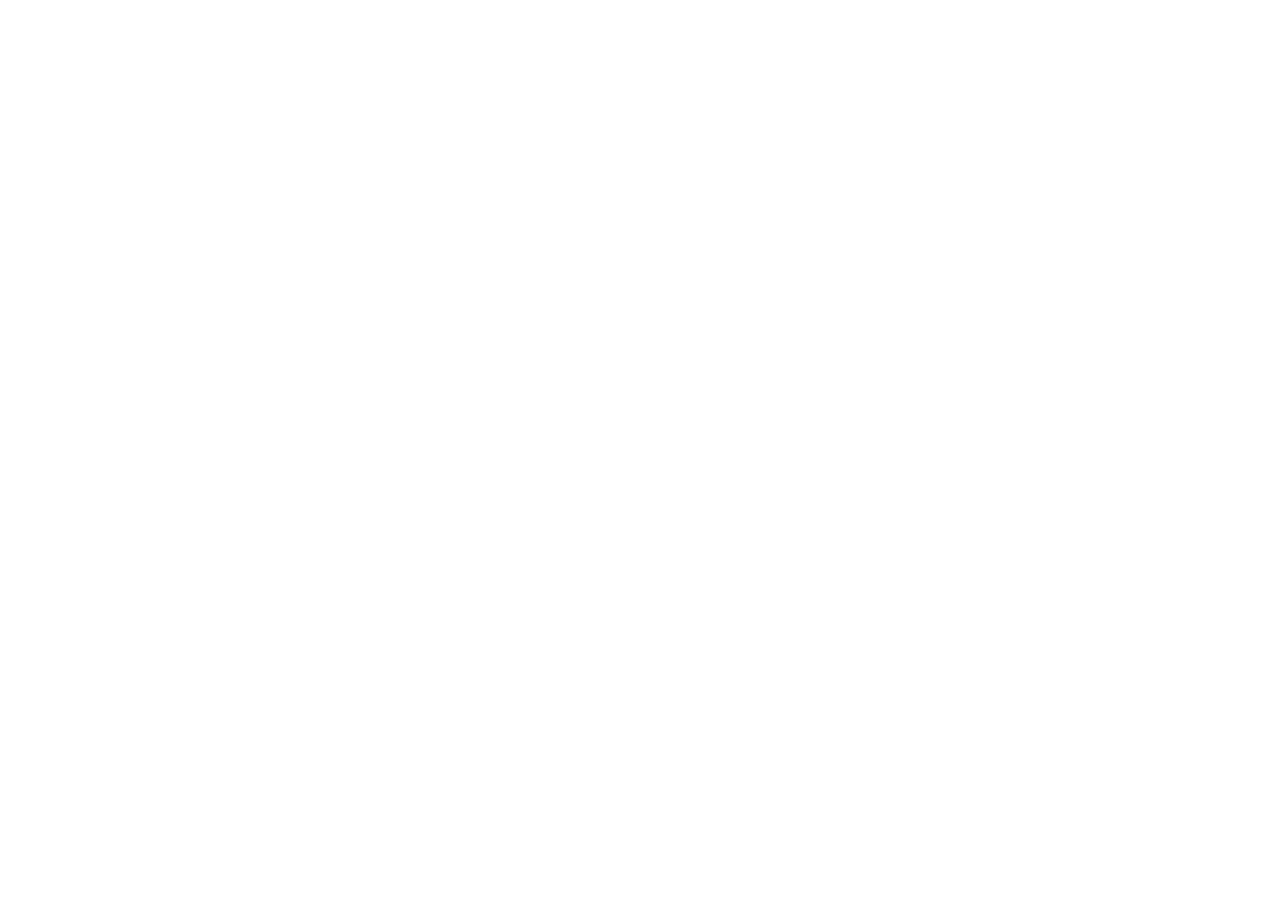
==== nova-venda.html @ 7224ac3c "linkei os botoes, e criei input de busca." ====
<!DOCTYPE html>
<html lang="en">

<head>
    <meta charset="UTF-8">
    <meta name="viewport" content="width=device-width, initial-scale=1.0">
    <title>Nova Venda</title>
</head>

<body>

</body>

</html>
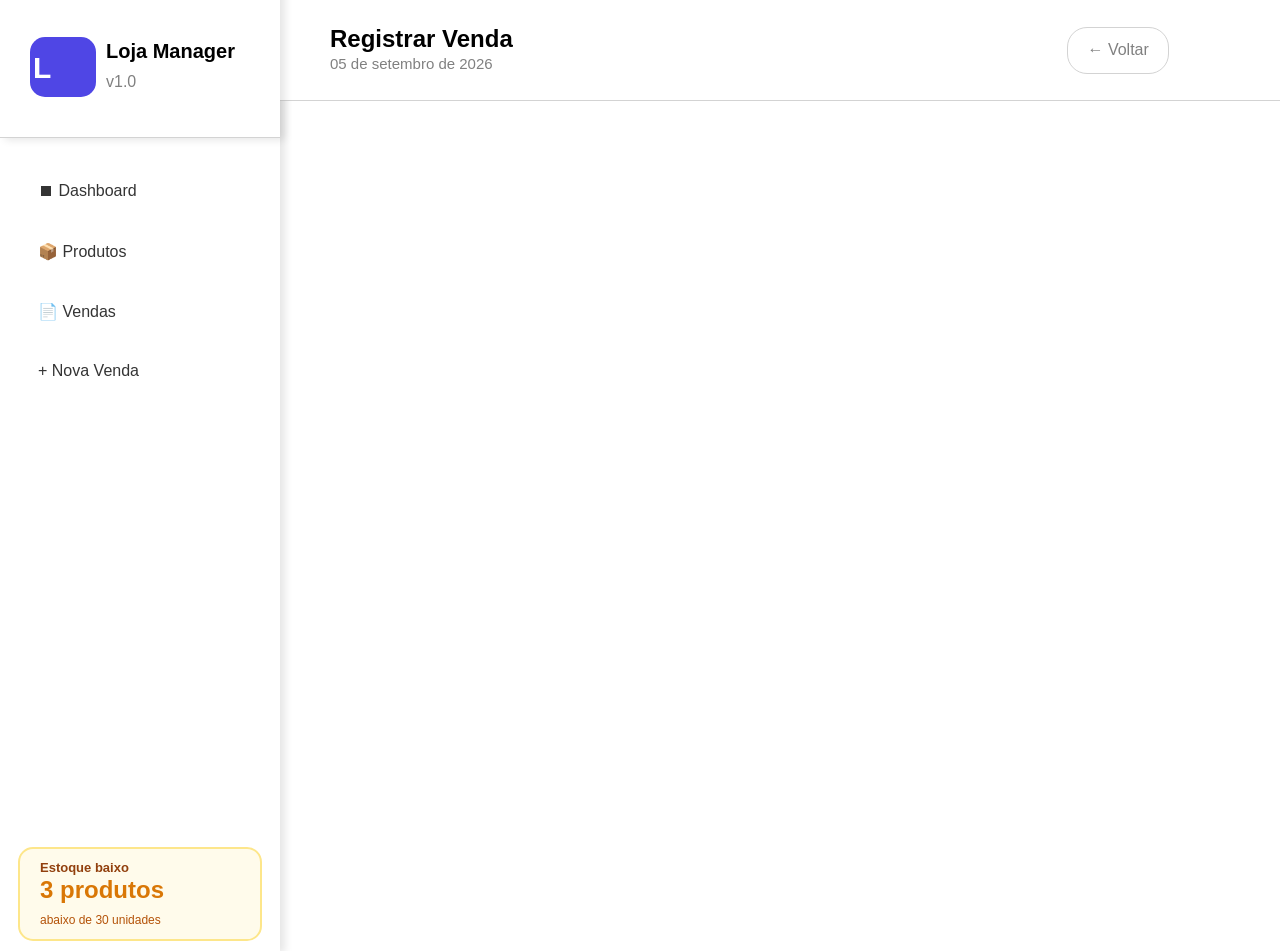
==== commit 3aa806a2: "fiz o basico de vendas e nova venda, e criei o botao da direita em cima da aba rodutos :)" ====
--- a/nova-venda.html
+++ b/nova-venda.html
@@ -5,10 +5,41 @@
     <meta charset="UTF-8">
     <meta name="viewport" content="width=device-width, initial-scale=1.0">
     <title>Nova Venda</title>
-</head>
+    <link rel="stylesheet" href="nova-venda.css" </head>
 
 <body>
+    <div class="sidebar">
+        <div class="user">
+            <div class="logo">
+                <p>L</p>
+            </div>
 
+            <h1>Loja Manager</h1>
+            <p id="v">v1.0</p>
+        </div>
+
+        <div class="sidebar-baixo">
+            <nav class="nav-link">
+                <a href="index.html">⏹ Dashboard</a>
+                <a href="produtos.html">📦 Produtos</a>
+                <a href="vendas.html">📄 Vendas</a>
+                <a href="nova-venda.html">+ Nova Venda</a>
+            </nav>
+
+            <div class="alerta">
+                <h2>Estoque baixo</h2>
+                <p id="alerta-side">3 produtos</p>
+                <p>abaixo de 30 unidades</p>
+            </div>
+        </div>
+    </div>
+
+    <div class="main">
+        <div class="dash">
+            <h2>Registrar Venda</h2>
+            <p>05 de setembro de 2026</p>
+            <a href="vendas.html">← Voltar</a>
+        </div>
 </body>
 
 </html>
--- a/nova-venda.css
+++ b/nova-venda.css
@@ -0,0 +1,213 @@
+html {
+    font-family: sans-serif;
+}
+
+body {
+    margin: 0;
+    display: grid;
+    grid-template-areas: "sidebar main main main main"
+        "sidebar main main main main"
+        "sidebar main main main main"
+        "sidebar main main main main";
+    grid-template-columns: 280px auto;
+    height: 100vh;
+
+}
+
+
+.content {
+    padding-right: 100px;
+    padding-left: 100px;
+    width: 70vw;
+    grid-area: content;
+}
+
+.main {
+    display: grid;
+    grid-area: main;
+
+    grid-template-areas: "header header header header"
+        "content content content content";
+
+    grid-template-rows: 110px;
+    grid-template-columns: 100%;
+}
+
+/*HEADER DASHBOARDDD*/
+
+
+.dash {
+    background-color: #FFFFFF;
+    display: grid;
+    grid-template-columns: repeat(3, 1fr);
+    grid-template-rows: 0;
+    border-bottom: 1px solid lightgray;
+    height: 100px;
+    padding-left: 50px;
+}
+
+.dash h2 {
+    font-size: 24px;
+    position: relative;
+    top: 5px;
+}
+
+.dash p {
+    display: grid;
+    grid-column: 1;
+    font-size: 15px;
+    position: relative;
+    top: 40px;
+    color: gray;
+}
+
+.dash a {
+    display: grid;
+    justify-self: end;
+    justify-content: center;
+    align-items: center;
+    align-self: center;
+    grid-column: 3;
+    margin-right: 35%;
+    text-decoration: none;
+    color: gray;
+    background-color: white;
+    width: 100px;
+    height: 45px;
+    border-radius: 20px;
+    border: 1px solid lightgray;
+}
+
+.dash a:hover {
+    background-color: whitesmoke;
+    transition: 0.2s;
+}
+
+/* FIM DO HEADER DASHBOARD */
+
+/* SIDEBAR */
+.sidebar {
+    display: grid;
+    grid-area: sidebar;
+    width: 280px;
+    box-shadow: 5px 2px 8px rgba(0, 0, 0, 0.1);
+    height: 100%;
+    width: 100%;
+}
+
+.sidebar-baixo {
+    display: grid;
+    justify-content: space-around;
+    align-items: start;
+    height: 800px;
+}
+
+.user {
+    box-shadow: 5px 2px 8px rgba(0, 0, 0, 0.1);
+    display: flex;
+    border-bottom: 1px solid lightgray;
+    height: 150px;
+    position: relative;
+    bottom: 13px;
+    width: 100%;
+}
+
+.user h1 {
+    height: 50px;
+    width: 150px;
+    font-size: 20px;
+    position: relative;
+    top: 40px;
+    left: 40px;
+}
+
+#v {
+    position: relative;
+    top: 70px;
+    right: 110px;
+    color: gray;
+}
+
+.logo {
+    background-color: #4F46E5;
+    height: 60px;
+    width: 60px;
+    justify-items: center;
+    align-content: center;
+    color: white;
+    position: relative;
+    top: 50px;
+    left: 30px;
+    border-radius: 15px;
+    padding: 0px 3px;
+}
+
+.logo p {
+    font-size: 30px;
+    font-weight: bold;
+    position: relative;
+    bottom: 16px;
+
+}
+
+.nav-link {
+    align-self: start;
+    display: grid;
+    gap: 10px;
+    text-decoration: none;
+    padding-top: 15px;
+}
+
+.nav-link a {
+    border-radius: 15px;
+    text-decoration: none;
+    color: rgb(52, 52, 52);
+    height: 50px;
+    padding-left: 30px;
+    align-content: center;
+    width: 150px;
+}
+
+.nav-link a:hover {
+    color: #090e19;
+    background-color: whitesmoke;
+    transition: 0.3s;
+    font-size: 17px;
+}
+
+.alerta {
+    margin: 10px;
+    align-self: end;
+    background-color: #FFFBEB;
+    border: 2px solid #FDE68A;
+    border-radius: 15px;
+    width: 240px;
+}
+
+.alerta h2 {
+    color: #92400E;
+    font-size: 13px;
+    font-weight: 900;
+    position: relative;
+    left: 20px;
+    height: 5px;
+}
+
+#alerta-side {
+    color: #D97706;
+    font-weight: 900;
+    font-size: 24px;
+    position: relative;
+    left: 20px;
+    margin: 0px;
+    height: 25px;
+}
+
+.alerta p {
+    color: #B45309;
+    font-size: 12px;
+    position: relative;
+    left: 20px;
+}
+
+/* SEDEBAR END */
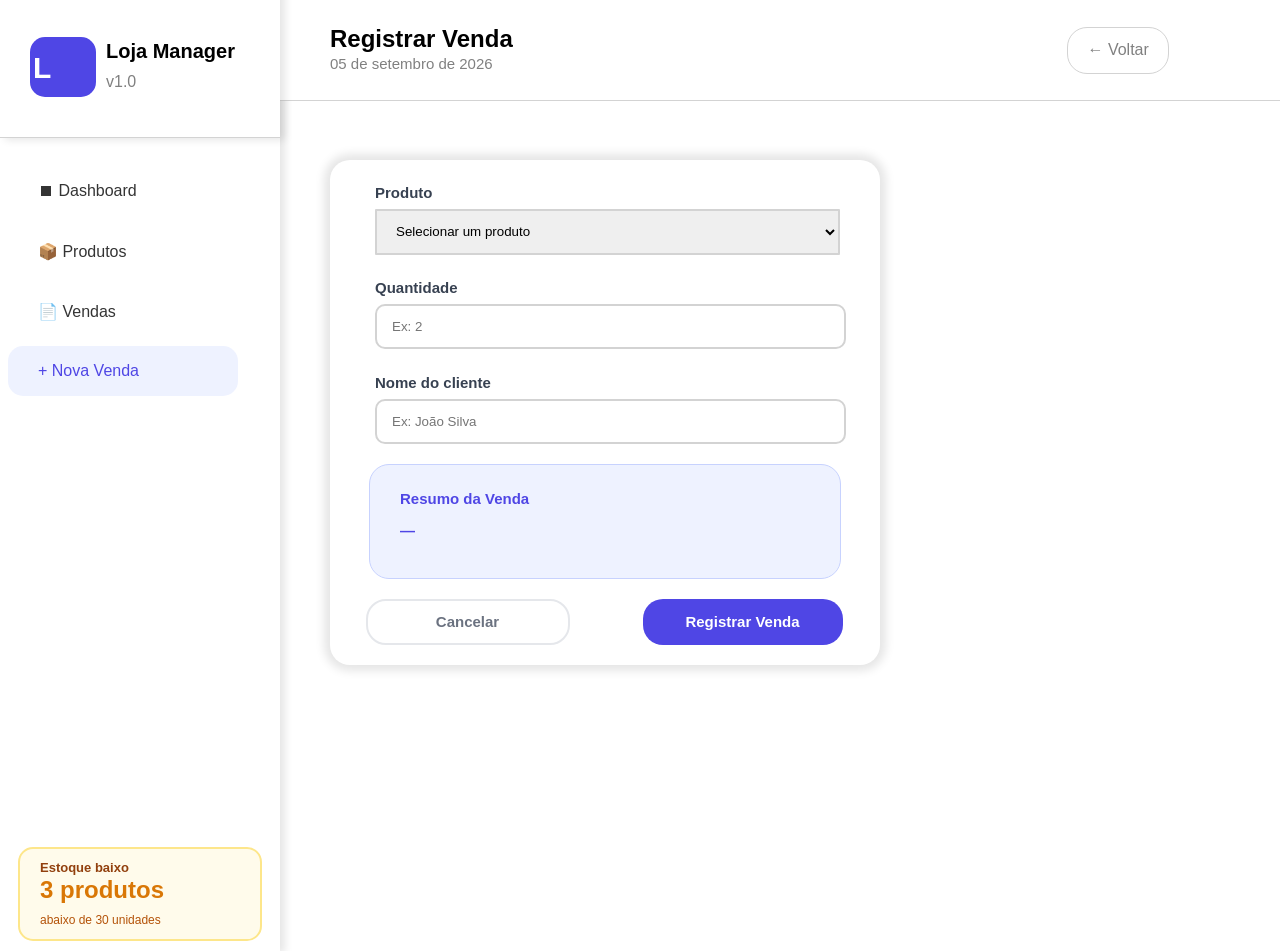
==== commit a890e426: "TERMINEI terminei o projetoo :D" ====
--- a/nova-venda.html
+++ b/nova-venda.html
@@ -5,7 +5,8 @@
     <meta charset="UTF-8">
     <meta name="viewport" content="width=device-width, initial-scale=1.0">
     <title>Nova Venda</title>
-    <link rel="stylesheet" href="nova-venda.css" </head>
+    <link rel="stylesheet" href="nova-venda.css">
+</head>
 
 <body>
     <div class="sidebar">
@@ -23,7 +24,7 @@
                 <a href="index.html">⏹ Dashboard</a>
                 <a href="produtos.html">📦 Produtos</a>
                 <a href="vendas.html">📄 Vendas</a>
-                <a href="nova-venda.html">+ Nova Venda</a>
+                <a href="nova-venda.html" id="nav-nov">+ Nova Venda</a>
             </nav>
 
             <div class="alerta">
@@ -40,6 +41,35 @@
             <p>05 de setembro de 2026</p>
             <a href="vendas.html">← Voltar</a>
         </div>
+
+        <div class="cadastro">
+            <label>Produto</label>
+            <select>
+                <option>Selecionar um produto</option>
+                <option>Camiseta Básica - R$ 49,90 (estoque: 120)</option>
+                <option>Calça Jeans - R$ 149,90 (estoque: 45)</option>
+                <option>Tênis Esportivo - R$ 249,90 (estoque: 30)</option>
+                <option>Boné Aba Curva - R$ 39,90 (estoque: 80)</option>
+                <option>Mochila Urbana - R$ 189,90 (estoque: 25)</option>
+                <option>Meias Pack 3 - R$ 19,90 (estoque: 200)</option>
+            </select>
+
+            <label>Quantidade</label>
+            <input class="numero" type="number" placeholder="Ex: 2">
+
+            <label>Nome do cliente</label>
+            <input class="text" type="text" placeholder="Ex: João Silva">
+
+            <div class="resumo">
+                <p>Resumo da Venda</p>
+                <p id="traco">—</p>
+            </div>
+            <div class="as">
+                <a href="vendas.html" id="cancelar">Cancelar</a>
+                <a href="vendas.html" id="registra">Registrar Venda</a>
+            </div>
+        </div>
+    </div>
 </body>
 
 </html>
--- a/nova-venda.css
+++ b/nova-venda.css
@@ -27,10 +27,10 @@
     grid-area: main;
 
     grid-template-areas: "header header header header"
-        "content content content content";
+        "cadastro cadastro cadastro cadastro";
 
     grid-template-rows: 110px;
-    grid-template-columns: 100%;
+    grid-template-columns: repeat(4, 1fr);
 }
 
 /*HEADER DASHBOARDDD*/
@@ -165,7 +165,12 @@
     height: 50px;
     padding-left: 30px;
     align-content: center;
-    width: 150px;
+    width: 200px;
+}
+
+#nav-nov {
+    color: #4F46E5;
+    background-color: #EEF2FF;
 }
 
 .nav-link a:hover {
@@ -210,4 +215,140 @@
     left: 20px;
 }
 
-/* SEDEBAR END */+/* SEDEBAR END */
+
+.dash {
+    display: grid;
+    grid-area: header;
+}
+
+
+.cadastro {
+    display: grid;
+    grid-area: cadastro;
+    grid-column: 1 / 2;
+    margin: 50px;
+    height: 60%;
+    width: 550px;
+    box-shadow: 0px 0px 10px 6px rgba(0, 0, 0, 0.1);
+    border-radius: 20px;
+    overflow: hidden;
+}
+
+.cadastro select {
+    width: 465px;
+    margin-left: 45px;
+    padding-left: 15px;
+    border: 2px solid lightgray;
+    border-radius: 1px;
+    margin-top: 5px;
+}
+
+.cadastro select:hover {
+    cursor: pointer;
+}
+
+.cadastro select:focus {
+    border: 1px solid #6366F1;
+    box-shadow: 0px 0px 0px 3px #dbcaff;
+    outline: none;
+    transition: 0.2s;
+}
+
+.cadastro .numero {
+    width: 450px;
+    margin-left: 45px;
+    padding-left: 15px;
+    border: 2px solid lightgray;
+    border-radius: 10px;
+    margin-top: 5px;
+}
+
+.cadastro .numero:focus {
+    border: 1px solid #6366F1;
+    box-shadow: 0px 0px 0px 3px #dbcaff;
+    outline: none;
+    transition: 0.2s;
+}
+
+.cadastro .text {
+    width: 450px;
+    margin-left: 45px;
+    padding-left: 15px;
+    border: 2px solid lightgray;
+    border-radius: 10px;
+    margin-top: 5px;
+}
+
+.cadastro .text:focus {
+    border: 1px solid #6366F1;
+    box-shadow: 0px 0px 0px 3px #dbcaff;
+    outline: none;
+    transition: 0.2s;
+}
+
+.cadastro label {
+    display: grid;
+    height: 20px;
+    width: 200px;
+    margin-left: 45px;
+    align-self: end;
+    color: #374151;
+    font-weight: 600;
+    font-size: 15px;
+}
+
+.resumo {
+    background-color: #EEF2FF;
+    color: #4F46E5;
+    border: 1px solid #C7D2FE;
+    width: 440px;
+    margin-top: 20px;
+    padding-left: 30px;
+    padding-top: 10px;
+    font-weight: bold;
+    border-radius: 20px;
+    font-size: 15px;
+    justify-self: center;
+}
+
+.cadastro a {
+    text-decoration: none;
+    display: grid;
+    justify-content: center;
+    justify-self: center;
+    align-items: center;
+    width: 200px;
+    margin: 20px;
+    border-radius: 20px;
+}
+
+.as {
+    display: grid;
+    grid-template-columns: repeat(2, 1fr);
+    grid-template-rows: 1;
+}
+
+#cancelar {
+    border: 2px solid #E5E7EB;
+    color: #6B7280;
+    font-size: 15px;
+    font-weight: 600;
+}
+
+#cancelar:hover {
+    background-color: whitesmoke;
+    transition: 0.3s;
+}
+
+#registra {
+    background-color: #4F46E5;
+    color: #FFFFFF;
+    font-size: 15px;
+    font-weight: 600;
+}
+
+#registra:hover {
+    background-color: #4338ca;
+    transition: 0.3s;
+}
